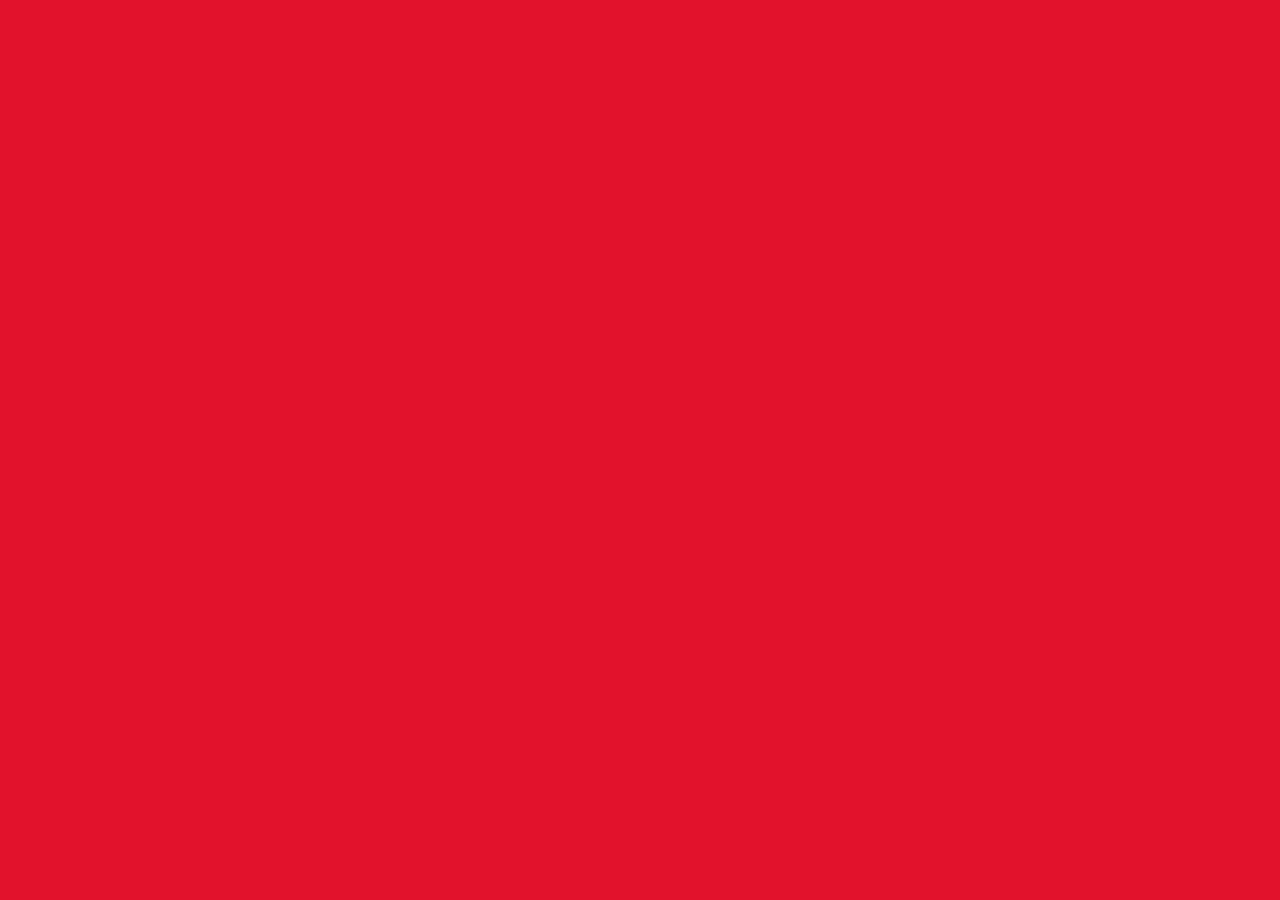
==== game.html @ 950f9c32 "Commencement du design" ====
<!DOCTYPE html>
<html lang="en">
  <head>
    <meta charset="UTF-8" />
    <meta name="viewport" content="width=device-width, initial-scale=1.0" />
    <meta http-equiv="X-UA-Compatible" content="ie=edge" />
    <link rel="stylesheet" href="css/reset.css" />
    <link rel="stylesheet" href="css/style-game.css" />
    <title>Chifoumi</title>
  </head>
  <body></body>
</html>
---- css/style-game.css ----
@font-face {
  font-family: "Quantico";
  src: url("/font/Quantico-Regular.woff") format("woff");
  font-weight: normal;
  font-style: normal;
}

body {
  background-color: #e2122c;
}
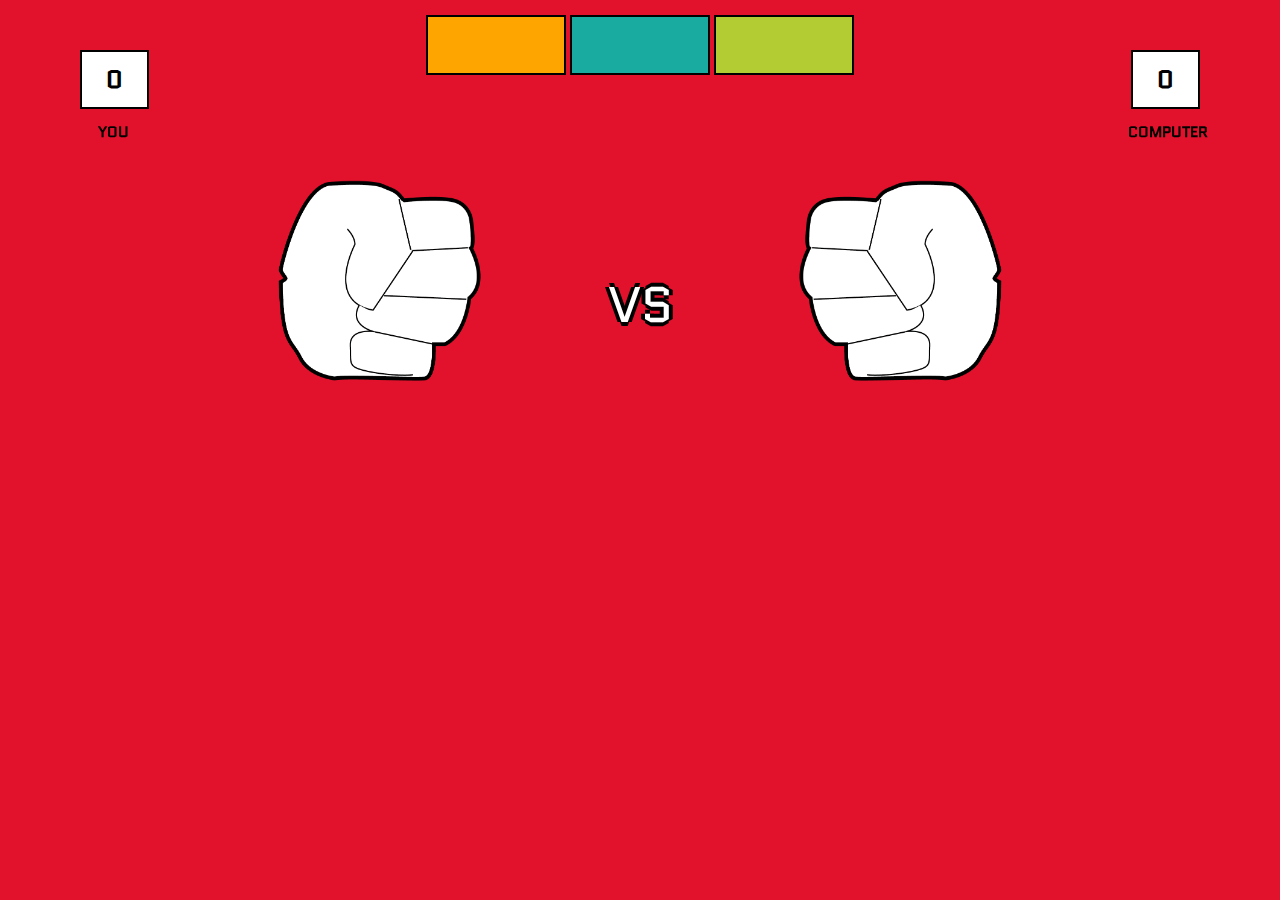
==== commit 43967d72: "Mise en place des boutons" ====
--- a/game.html
+++ b/game.html
@@ -8,5 +8,33 @@
     <link rel="stylesheet" href="css/style-game.css" />
     <title>Chifoumi</title>
   </head>
-  <body></body>
+  <body>
+    <div class="game">
+      <h3>vs</h3>
+      <div class="player">
+        <h5 class="you">you</h5>
+        <h5 class="ia">computer</h5>
+      </div>
+      <div class="score">
+        <div class="square-1">
+          <p>0</p>
+        </div>
+        <div class="square-2">
+          <p>0</p>
+        </div>
+      </div>
+
+      <div class="hand">
+        <img class="player-hand" src="/img/hand rock white.png" alt="" />
+        <img class="computer-hand" src="/img/hand rock white.png" alt="" />
+      </div>
+      <div class="option">
+        <button class="rock" type="button"></button>
+        <button class="paper" type="button"></button>
+        <button class="scissors" type="button"></button>
+      </div>
+    </div>
+
+    <script src="script.js"></script>
+  </body>
 </html>
--- a/css/style-game.css
+++ b/css/style-game.css
@@ -8,3 +8,121 @@
 body {
   background-color: #e2122c;
 }
+
+body .game {
+  display: flex;
+  justify-content: center;
+  vertical-align: center;
+  position: relative;
+}
+
+.game h3 {
+  font-family: "Quantico";
+  font-size: 50px;
+  text-transform: uppercase;
+  text-shadow: -4px 0 black, 0 4px black, 4px 0 black, 0 -4px black;
+  color: white;
+  position: fixed;
+  top: 280px;
+}
+
+.player {
+  font-family: "Quantico";
+  font-size: 15px;
+  font-weight: bolder;
+  text-transform: uppercase;
+  color: black;
+}
+
+.player .you {
+  position: fixed;
+  left: 98px;
+  top: 125px;
+}
+
+.player .ia {
+  position: fixed;
+  right: 72px;
+  top: 125px;
+}
+
+.score {
+  font-family: "Quantico";
+  font-weight: bolder;
+  font-size: 25px;
+}
+
+.square-1 {
+  width: 65px;
+  height: 55px;
+  background-color: white;
+  border: 2px solid black;
+  position: fixed;
+  top: 50px;
+  left: 80px;
+  display: flex;
+  justify-content: center;
+  align-items: center;
+}
+
+.square-2 {
+  width: 65px;
+  height: 55px;
+  background-color: white;
+  border: 2px solid black;
+  position: fixed;
+  top: 50px;
+  right: 80px;
+  display: flex;
+  justify-content: center;
+  align-items: center;
+}
+
+.option {
+  display: block;
+  position: fixed;
+  margin: 15px;
+}
+
+.option button {
+  height: 60px;
+  width: 140px;
+  outline: none;
+  border: 2px solid black;
+}
+
+.option .rock {
+  background-color: #ffa500;
+}
+
+.option .paper {
+  background-color: #19aba0;
+}
+
+.option .scissors {
+  background-color: #b3cc33;
+}
+
+.hand {
+  display: flex;
+  justify-content: space-around;
+  align-items: center;
+}
+
+.hand .player-hand {
+  width: 200px;
+  height: auto;
+  position: fixed;
+  left: 280px;
+  top: 180px;
+  transform: rotate(90deg);
+}
+
+.hand .computer-hand {
+  width: 200px;
+  height: auto;
+  position: fixed;
+  top: 180px;
+  right: 280px;
+  transform: rotate(-90deg) rotateY(180deg);
+}
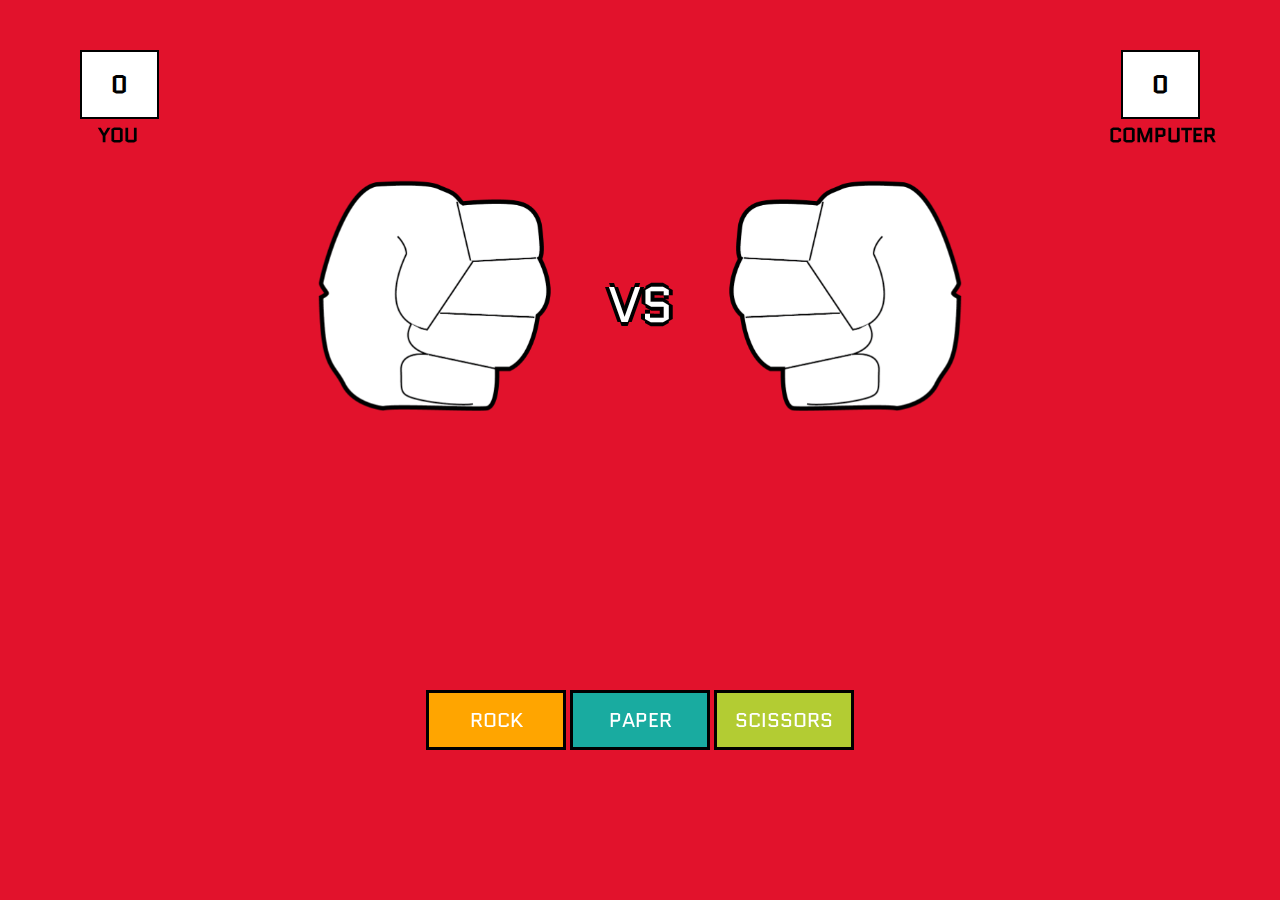
==== commit c8a05684: "Page game bouton bien placé, commencement du JS" ====
--- a/game.html
+++ b/game.html
@@ -29,9 +29,9 @@
         <img class="computer-hand" src="/img/hand rock white.png" alt="" />
       </div>
       <div class="option">
-        <button class="rock" type="button"></button>
-        <button class="paper" type="button"></button>
-        <button class="scissors" type="button"></button>
+        <button class="rock" type="button">rock</button>
+        <button class="paper" type="button">paper</button>
+        <button class="scissors" type="button">scissors</button>
       </div>
     </div>
 
--- a/css/style-game.css
+++ b/css/style-game.css
@@ -28,7 +28,7 @@
 
 .player {
   font-family: "Quantico";
-  font-size: 15px;
+  font-size: 20px;
   font-weight: bolder;
   text-transform: uppercase;
   color: black;
@@ -42,7 +42,7 @@
 
 .player .ia {
   position: fixed;
-  right: 72px;
+  right: 64px;
   top: 125px;
 }
 
@@ -53,8 +53,8 @@
 }
 
 .square-1 {
-  width: 65px;
-  height: 55px;
+  width: 75px;
+  height: 65px;
   background-color: white;
   border: 2px solid black;
   position: fixed;
@@ -66,8 +66,8 @@
 }
 
 .square-2 {
-  width: 65px;
-  height: 55px;
+  width: 75px;
+  height: 65px;
   background-color: white;
   border: 2px solid black;
   position: fixed;
@@ -81,14 +81,18 @@
 .option {
   display: block;
   position: fixed;
-  margin: 15px;
+  bottom: 150px;
 }
 
 .option button {
   height: 60px;
   width: 140px;
   outline: none;
-  border: 2px solid black;
+  border: 3px solid black;
+  font-family: "Quantico";
+  color: white;
+  font-size: 20px;
+  text-transform: uppercase;
 }
 
 .option .rock {
@@ -110,19 +114,19 @@
 }
 
 .hand .player-hand {
-  width: 200px;
+  width: 230px;
   height: auto;
   position: fixed;
-  left: 280px;
+  left: 320px;
   top: 180px;
   transform: rotate(90deg);
 }
 
 .hand .computer-hand {
-  width: 200px;
+  width: 230px;
   height: auto;
   position: fixed;
   top: 180px;
-  right: 280px;
+  right: 320px;
   transform: rotate(-90deg) rotateY(180deg);
 }
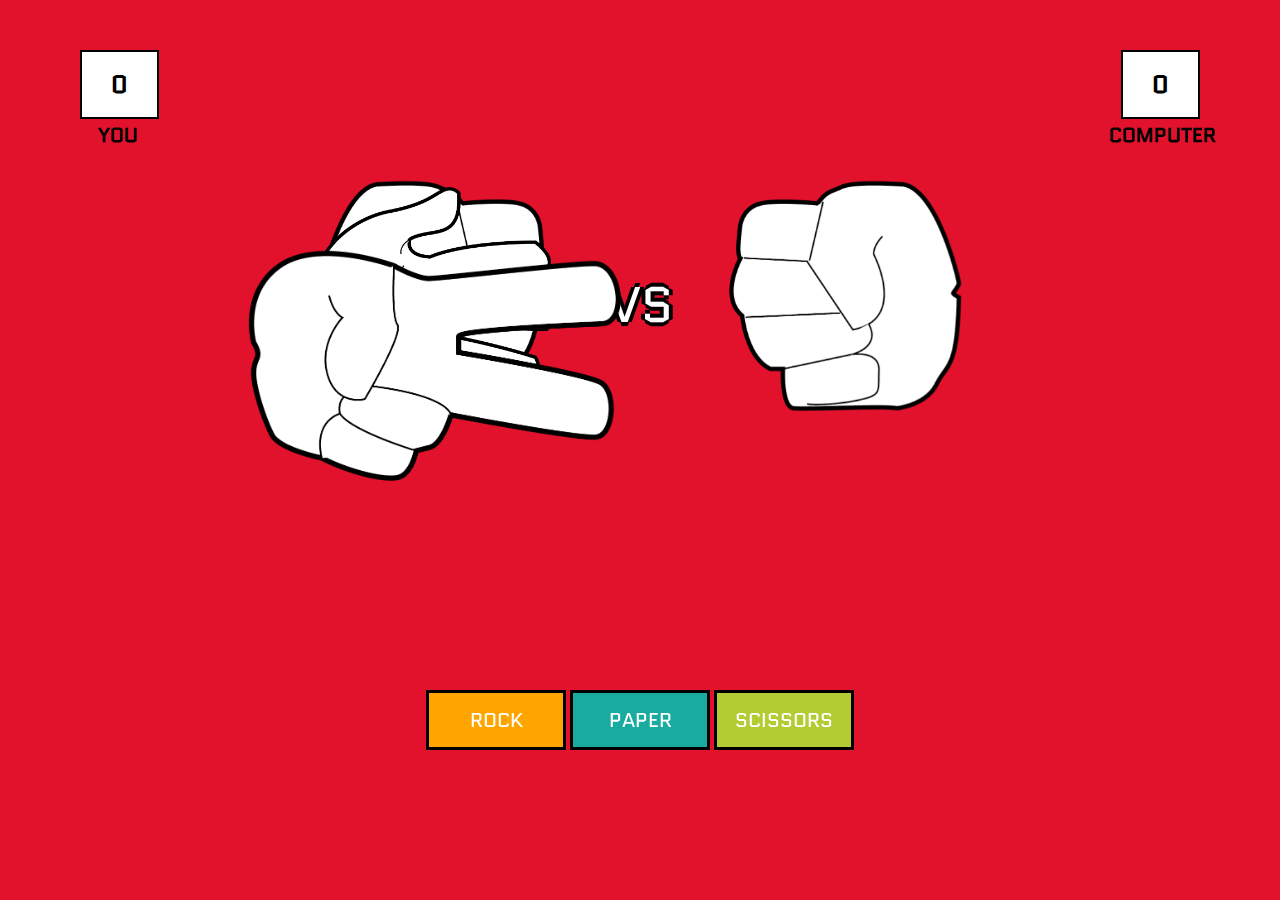
==== commit 5dd3b84d: "Modif JS" ====
--- a/game.html
+++ b/game.html
@@ -25,7 +25,13 @@
       </div>
 
       <div class="hand">
-        <img class="player-hand" src="/img/hand rock white.png" alt="" />
+        <img class="player-rock" src="/img/hand rock white.png" alt="" />
+        <img class="player-paper" src="img/hand paper white.png" alt="" />
+        <img
+          class="player-scissors"
+          src="/img/hand scissors white.png"
+          alt=""
+        />
         <img class="computer-hand" src="/img/hand rock white.png" alt="" />
       </div>
       <div class="option">
@@ -35,6 +41,6 @@
       </div>
     </div>
 
-    <script src="script.js"></script>
+    <script src="scripts.js" type="text/javascript"></script>
   </body>
 </html>
--- a/css/style-game.css
+++ b/css/style-game.css
@@ -113,7 +113,25 @@
   align-items: center;
 }
 
-.hand .player-hand {
+.hand .player-rock {
+  width: 230px;
+  height: auto;
+  position: fixed;
+  left: 320px;
+  top: 180px;
+  transform: rotate(90deg);
+}
+
+.hand .player-paper {
+  width: 230px;
+  height: auto;
+  position: fixed;
+  left: 320px;
+  top: 180px;
+  transform: rotate(90deg);
+}
+
+.hand .player-scissors {
   width: 230px;
   height: auto;
   position: fixed;
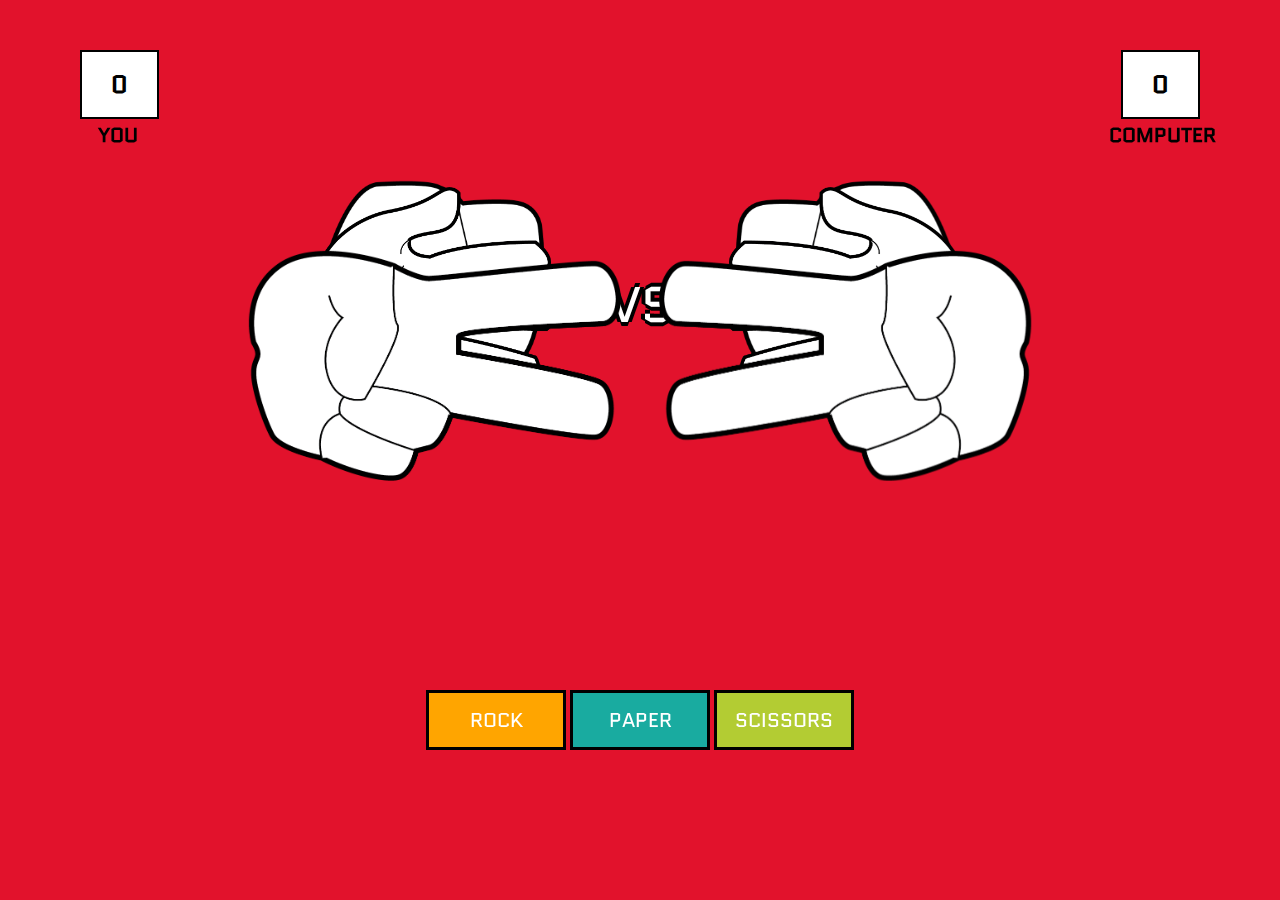
==== commit b7e73ed1: "Add hand" ====
--- a/game.html
+++ b/game.html
@@ -26,13 +26,19 @@
 
       <div class="hand">
         <img class="player-rock" src="/img/hand rock white.png" alt="" />
-        <img class="player-paper" src="img/hand paper white.png" alt="" />
+        <img class="player-paper" src="/img/hand paper white.png" alt="" />
         <img
           class="player-scissors"
           src="/img/hand scissors white.png"
           alt=""
         />
-        <img class="computer-hand" src="/img/hand rock white.png" alt="" />
+        <img class="computer-rock" src="/img/hand rock white.png" alt="" />
+        <img class="computer-paper" src="/img/hand paper white.png" alt="" />
+        <img
+          class="computer-scissors"
+          src="/img/hand scissors white.png"
+          alt=""
+        />
       </div>
       <div class="option">
         <button class="rock" type="button">rock</button>
--- a/css/style-game.css
+++ b/css/style-game.css
@@ -140,7 +140,7 @@
   transform: rotate(90deg);
 }
 
-.hand .computer-hand {
+.hand .computer-rock {
   width: 230px;
   height: auto;
   position: fixed;
@@ -148,3 +148,21 @@
   right: 320px;
   transform: rotate(-90deg) rotateY(180deg);
 }
+
+.hand .computer-paper {
+  width: 230px;
+  height: auto;
+  position: fixed;
+  top: 180px;
+  right: 320px;
+  transform: rotate(-90deg) rotateY(180deg);
+}
+
+.hand .computer-scissors {
+  width: 230px;
+  height: auto;
+  position: fixed;
+  top: 180px;
+  right: 320px;
+  transform: rotate(-90deg) rotateY(180deg);
+}
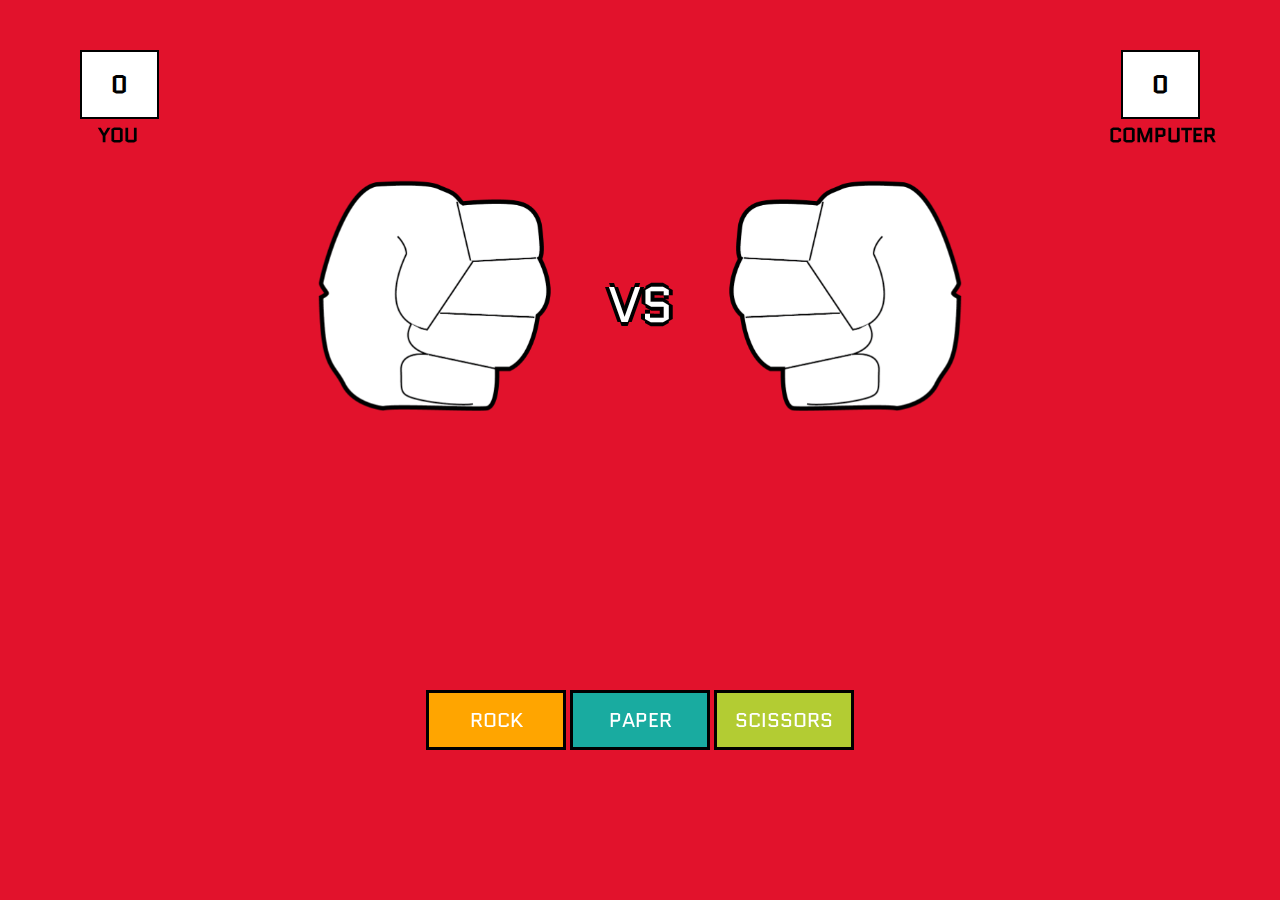
==== commit d2913fe9: "Test JS" ====
--- a/game.html
+++ b/game.html
@@ -24,22 +24,21 @@
         </div>
       </div>
 
+      <h2 class="result-text"></h2>
       <div class="hand">
-        <img class="player-rock" src="/img/hand rock white.png" alt="" />
-        <img class="player-paper" src="/img/hand paper white.png" alt="" />
         <img
-          class="player-scissors"
-          src="/img/hand scissors white.png"
+          class="player-hand"
+          src="assets/img/img-white/hand rock white.png"
           alt=""
         />
-        <img class="computer-rock" src="/img/hand rock white.png" alt="" />
-        <img class="computer-paper" src="/img/hand paper white.png" alt="" />
+
         <img
-          class="computer-scissors"
-          src="/img/hand scissors white.png"
+          class="computer-hand"
+          src="assets/img/img-white/hand rock white.png"
           alt=""
         />
       </div>
+
       <div class="option">
         <button class="rock" type="button">rock</button>
         <button class="paper" type="button">paper</button>
--- a/css/style-game.css
+++ b/css/style-game.css
@@ -113,7 +113,7 @@
   align-items: center;
 }
 
-.hand .player-rock {
+.hand .player-hand {
   width: 230px;
   height: auto;
   position: fixed;
@@ -122,25 +122,7 @@
   transform: rotate(90deg);
 }
 
-.hand .player-paper {
-  width: 230px;
-  height: auto;
-  position: fixed;
-  left: 320px;
-  top: 180px;
-  transform: rotate(90deg);
-}
-
-.hand .player-scissors {
-  width: 230px;
-  height: auto;
-  position: fixed;
-  left: 320px;
-  top: 180px;
-  transform: rotate(90deg);
-}
-
-.hand .computer-rock {
+.hand .computer-hand {
   width: 230px;
   height: auto;
   position: fixed;
@@ -148,21 +130,3 @@
   right: 320px;
   transform: rotate(-90deg) rotateY(180deg);
 }
-
-.hand .computer-paper {
-  width: 230px;
-  height: auto;
-  position: fixed;
-  top: 180px;
-  right: 320px;
-  transform: rotate(-90deg) rotateY(180deg);
-}
-
-.hand .computer-scissors {
-  width: 230px;
-  height: auto;
-  position: fixed;
-  top: 180px;
-  right: 320px;
-  transform: rotate(-90deg) rotateY(180deg);
-}
